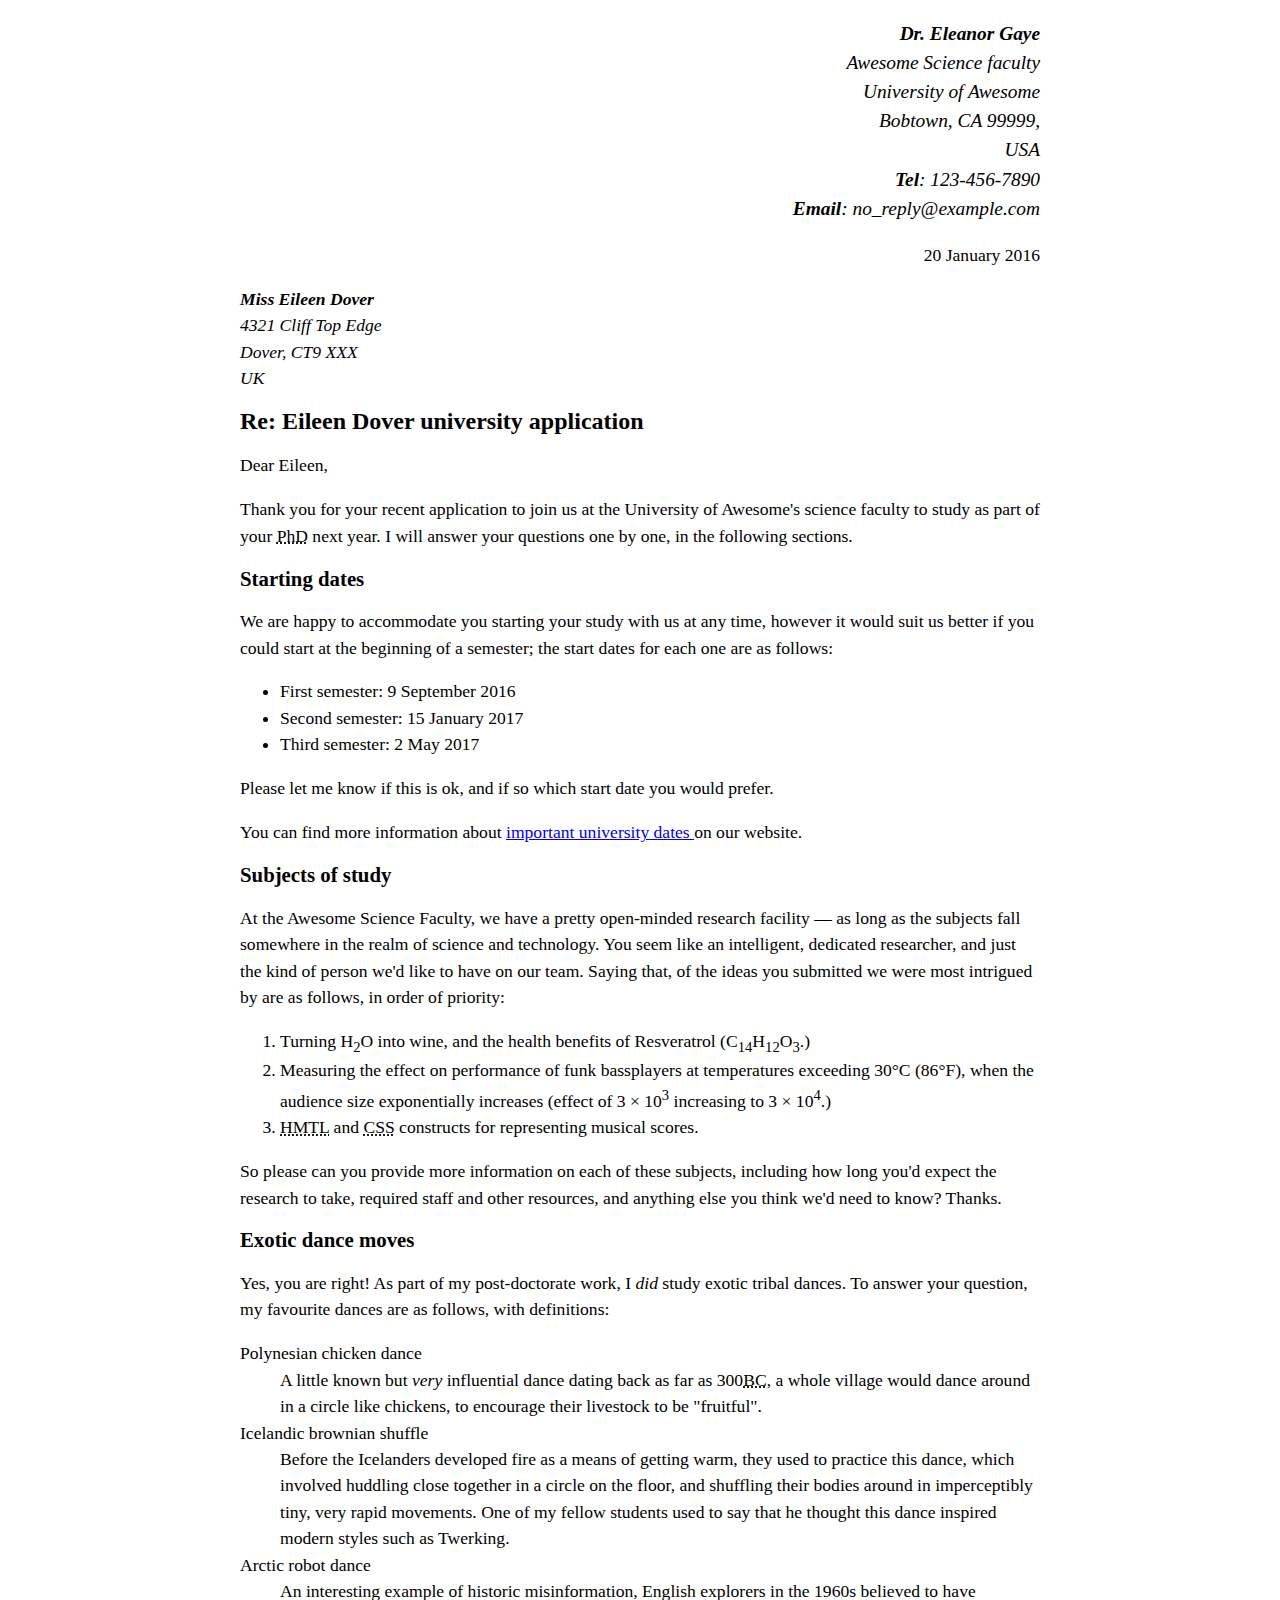
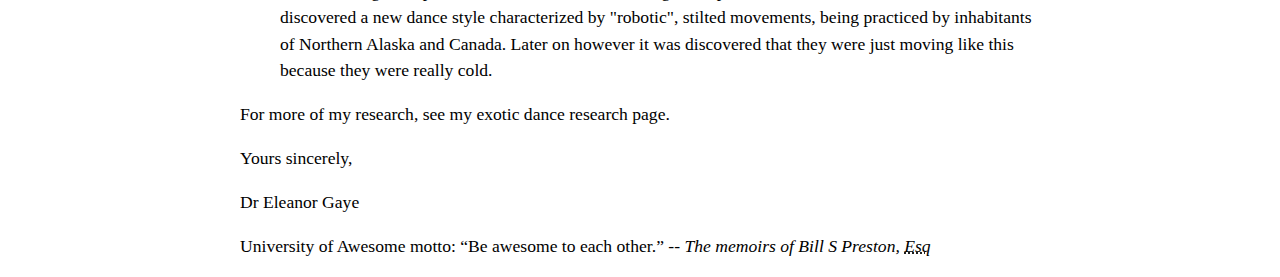
==== mdn/html/introduction-to-html/marking-up-a-letter/letter.html @ 7fda30b4 "Versión propia de la carta" ====
<!DOCTYPE html>
<html lang="en">

<head>
    <meta charset="UTF-8">
    <meta http-equiv="X-UA-Compatible" content="IE=edge">
    <meta name="viewport" content="width=device-width, initial-scale=1.0">
    <link rel="stylesheet" type="text/css" href="styles/style.css">
    <title>Letter</title>
</head>

<body>
    <address>
        <p class="sender-column">
            <strong>Dr. Eleanor Gaye</strong><br />
            Awesome Science faculty<br />
            University of Awesome<br />
            Bobtown, CA 99999,<br />
            USA<br />
            <strong>Tel</strong>: 123-456-7890<br />
            <strong>Email</strong>: no_reply@example.com <br />
        </p>
    </address>

    <p class="sender-column">
        <time datetime="2016-01-20">20 January 2016</time>
    </p>

    <address>
        <strong>Miss Eileen Dover</strong><br />
        4321 Cliff Top Edge<br />
        Dover, CT9 XXX<br />
        UK<br />
    </address>


    <h1>Re: Eileen Dover university application</h1>

    <p>
        Dear Eileen,
    </p>
    <p>
        Thank you for your recent application to join us at the University of Awesome's science faculty to study as part
        of
        your <abbr title="Doctor of Philosophy">PhD</abbr> next year. I will answer your questions one by one, in the
        following sections.
    </p>


    <h2>Starting dates</h2>

    <p>We are happy to accommodate you starting your study with us at any time, however it would suit us better if you
        could start at the beginning of a semester; the start dates for each one are as follows:</p>

    <ul>
        <li>First semester: <time datetime="2016-09-09">9 September 2016</time></li>
        <li>Second semester: <time datetime="2017-01-15">15 January 2017</time></li>
        <li>Third semester: <time datetime="2017-05-02">2 May 2017</time></li>
    </ul>

    <p>
        Please let me know if this is ok, and if so which start date you would prefer.
    </p>

    <p>
        You can find more information about <a href="http://example.com" title="important university dates">important
            university dates </a> on our website.
    </p>

    <h2>Subjects of study</h2>

    <p>
        At the Awesome Science Faculty, we have a pretty open-minded research facility — as long as the subjects fall
        somewhere in the realm of science and technology. You seem like an intelligent, dedicated researcher, and just
        the kind of person we'd like to have on our team. Saying that, of the ideas you submitted we were most intrigued
        by are as follows, in order of priority:
    </p>

    <ol>
        <li>Turning H<sub>2</sub>O into wine, and the health benefits of Resveratrol
            (C<sub>14</sub>H<sub>12</sub>O<sub>3</sub>.)</li>
        <li>Measuring the effect on performance of funk bassplayers at temperatures exceeding 30°C (86°F), when the
            audience size exponentially increases (effect of 3 × 10<sup>3</sup> increasing to 3 × 10<sup>4</sup>.)</li>
        <li><abbr title="HyperText Markup Language">HMTL</abbr> and <abbr title="Cascading Style Sheets">CSS</abbr>
            constructs for representing musical scores.</li>
    </ol>

    <p>
        So please can you provide more information on each of these subjects, including how long you'd expect the
        research
        to take, required staff and other resources, and anything else you think we'd need to know? Thanks.
    </p>

    <h2>Exotic dance moves</h2>

    <p>
        Yes, you are right! As part of my post-doctorate work, I <em>did</em> study exotic tribal dances. To answer your
        question, my
        favourite dances are as follows, with definitions:
    </p>

    <dl>
        <dt>Polynesian chicken dance</dt>
        <dd>
            A little known but <em>very</em> influential dance dating back as far as 300<abbr
                title="Before Christ">BC</abbr>, a
            whole village would dance around in a
            circle like chickens, to encourage their livestock to be "fruitful".
        </dd>
        <dt>Icelandic brownian shuffle</dt>
        <dd>
            Before the Icelanders developed fire as a means of getting warm, they used to practice this dance, which
            involved
            huddling close together in a circle on the floor, and shuffling their bodies around in imperceptibly tiny,
            very
            rapid movements. One of my fellow students used to say that he thought this dance inspired modern styles
            such as
            Twerking.
        </dd>
        <dt>Arctic robot dance</dt>
        <dd>
            An interesting example of historic misinformation, English explorers in the 1960s believed to have
            discovered a new
            dance style characterized by "robotic", stilted movements, being practiced by inhabitants of Northern Alaska
            and
            Canada. Later on however it was discovered that they were just moving like this because they were really
            cold.
        </dd>
    </dl>

    <p>
        For more of my research, see my exotic dance research page.
    </p>

    <p>Yours sincerely,</p>
    <p>Dr Eleanor Gaye</p>
    <p>University of Awesome motto: <q cite="http://example.com">Be awesome to each other.</q> -- <em>The memoirs of
            Bill S Preston, <abbr title="Esquire">Esq</abbr></em></p>

</body>

</html>
---- mdn/html/introduction-to-html/marking-up-a-letter/styles/style.css ----
body {
    max-width: 800px;
    margin: 0 auto;
  }
  
  .sender-column {
    text-align: right;
  }
  
  h1 {
    font-size: 1.5em;
  }
  
  h2 {
    font-size: 1.3em;
  }
  
  p,ul,ol,dl,address {
    font-size: 1.1em;
  }
  
  p, li, dd, dt, address {
    line-height: 1.5;
  }
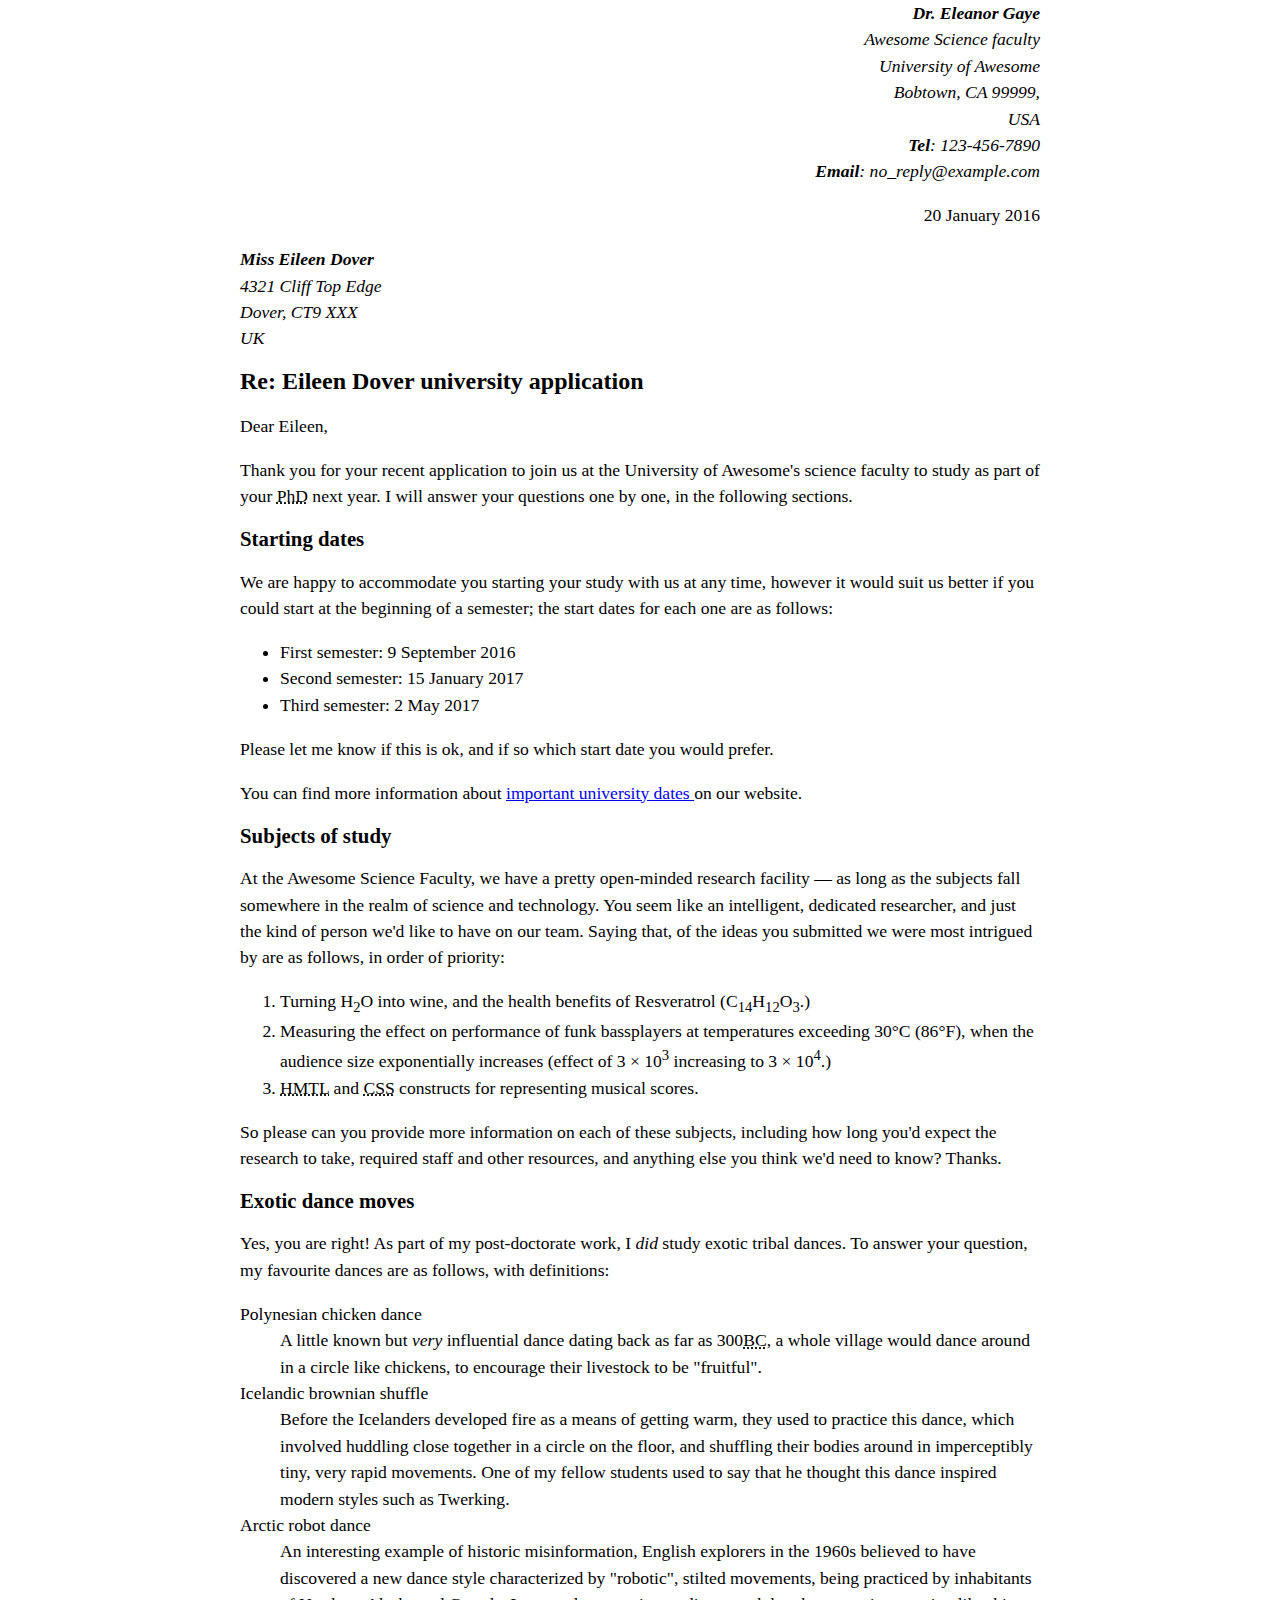
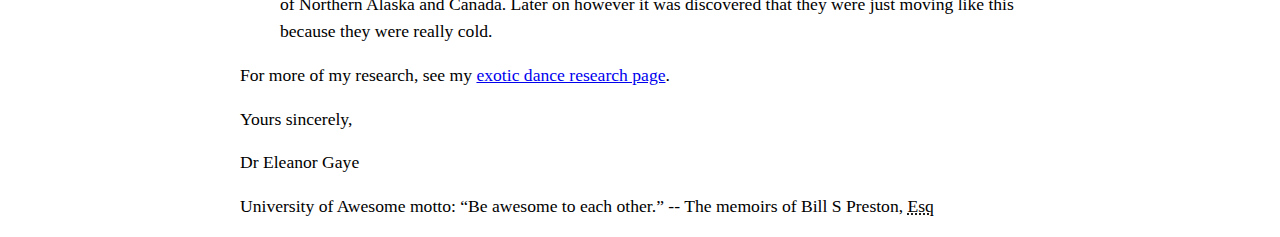
==== commit 3890e9c4: "Correcciones sobre la versión final de mdn" ====
--- a/mdn/html/introduction-to-html/marking-up-a-letter/letter.html
+++ b/mdn/html/introduction-to-html/marking-up-a-letter/letter.html
@@ -3,6 +3,7 @@
 
 <head>
     <meta charset="UTF-8">
+    <meta name="author" content="Dr. Eleanor Gaye">
     <meta http-equiv="X-UA-Compatible" content="IE=edge">
     <meta name="viewport" content="width=device-width, initial-scale=1.0">
     <link rel="stylesheet" type="text/css" href="styles/style.css">
@@ -10,16 +11,14 @@
 </head>
 
 <body>
-    <address>
-        <p class="sender-column">
-            <strong>Dr. Eleanor Gaye</strong><br />
-            Awesome Science faculty<br />
-            University of Awesome<br />
-            Bobtown, CA 99999,<br />
-            USA<br />
-            <strong>Tel</strong>: 123-456-7890<br />
-            <strong>Email</strong>: no_reply@example.com <br />
-        </p>
+    <address class="sender-column">
+        <strong>Dr. Eleanor Gaye</strong><br />
+        Awesome Science faculty<br />
+        University of Awesome<br />
+        Bobtown, CA 99999,<br />
+        USA<br />
+        <strong>Tel</strong>: 123-456-7890<br />
+        <strong>Email</strong>: no_reply@example.com <br />
     </address>
 
     <p class="sender-column">
@@ -129,13 +128,13 @@
     </dl>
 
     <p>
-        For more of my research, see my exotic dance research page.
+        For more of my research, see my <a href="http://www.example.com" aria-label="Dr Gaye's exotic dance research">exotic dance research page</a>.
     </p>
 
     <p>Yours sincerely,</p>
     <p>Dr Eleanor Gaye</p>
-    <p>University of Awesome motto: <q cite="http://example.com">Be awesome to each other.</q> -- <em>The memoirs of
-            Bill S Preston, <abbr title="Esquire">Esq</abbr></em></p>
+    <p>University of Awesome motto: <q>Be awesome to each other.</q> -- <cit>The memoirs of
+            Bill S Preston, <abbr title="Esquire">Esq</abbr></cite></p>
 
 </body>
 
